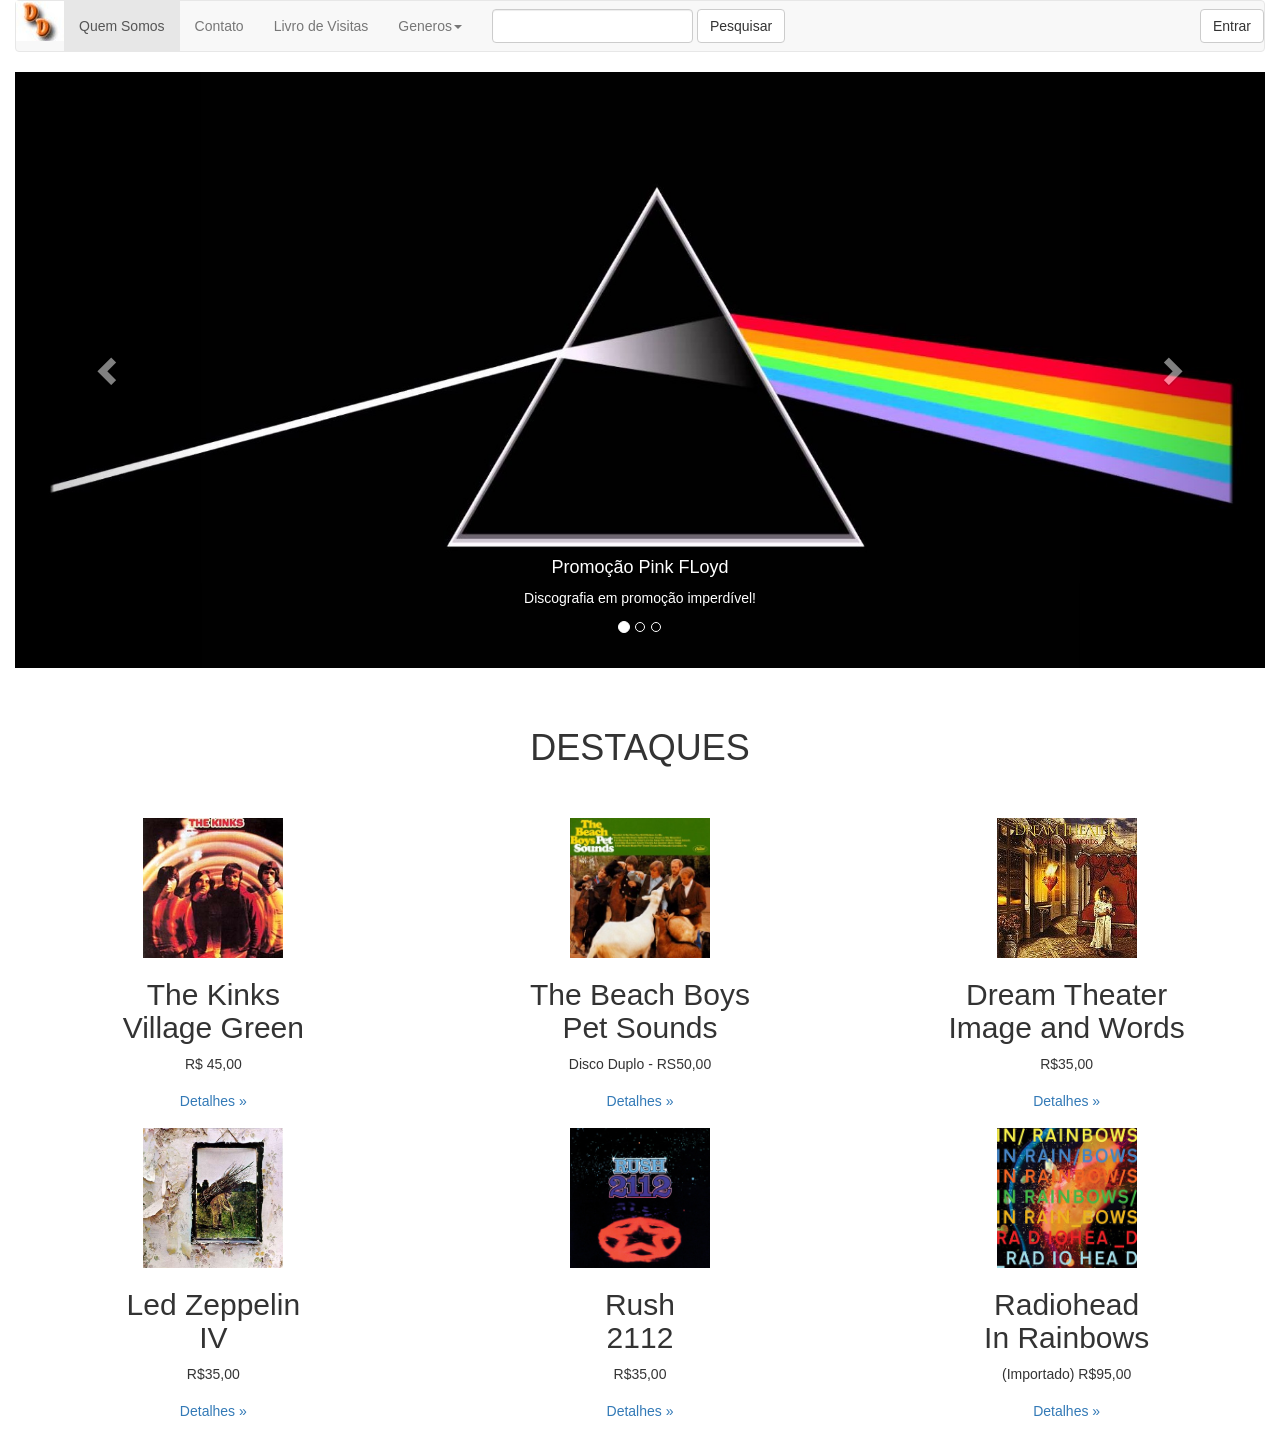
==== src/index.html @ 492e1161 "Added files via upload" ====
<!DOCTYPE html>
<html lang="pt-br">
  <head>
    <meta charset="utf-8">
    <meta http-equiv="X-UA-Compatible" content="IE=edge">
    <meta name="viewport" content="width=device-width, initial-scale=1">

    <title>Decibelle Discos</title>

    <meta name="description" content="Source code generated using layoutit.com">
    <meta name="author" content="LayoutIt!">

    <link href="css/bootstrap.min.css" rel="stylesheet">
    <link href="css/style.css" rel="stylesheet">

  </head>
  <body>

    <div class="container-fluid">
	<div class="row">
		<div class="col-md-12">
			<nav class="navbar navbar-default" role="navigation">
				<div class="navbar-header">					 
					<img src="./image/dd.jpg" title="Decibelle Discos">
				</div>
				
				<div class="collapse navbar-collapse" id="bs-example-navbar-collapse-1">
					<ul class="nav navbar-nav">
						<li class="active">
							<a href="#">Quem Somos</a>
						</li>
						<li>
							<a href="#">Contato</a>
						</li>
						<li>
							<a href="#">Livro de Visitas</a>
						</li>
						<li class="dropdown">
							 <a href="#" class="dropdown-toggle" data-toggle="dropdown">Generos<strong class="caret"></strong></a>
							<ul class="dropdown-menu">
								<li>
									<a href="#">Rock Classico</a>
								</li>
								<li>
									<a href="#">Rock Alternativo</a>
								</li>
								<li>
									<a href="#">Pop-Rock</a>
								</li>
								<li>
									<a href="#">Rock Progressivo</a>
								</li>
								<li>
									<a href="#">New Wave</a>
								</li>
								<li>
									<a href="#">Hip-Hop</a>
								</li>
								<li>
									<a href="#">Anos 60</a>
								</li>
								<li>
									<a href="#">Anos 70</a>
								</li>
								<li>
									<a href="#">Anos 80</a>
								</li>
								<li>
									<a href="#">Anos 90</a>
								</li>
								<li class="divider">
								</li>
								<li>
									<a href="#">Lista de Generos</a>
								</li>
								
							</ul>
						</li>
					</ul>
					<form class="navbar-form navbar-left" role="search">
						<div class="form-group">
							<input type="text" class="form-control">
						</div> 
						<button type="submit" class="btn btn-default">
							Pesquisar
						</button>
					</form>
					<ul class="nav navbar-nav navbar-right">
						
						<button type="button" class="btn btn-default navbar-btn">Entrar</button>

					</ul>
				</div>
				
			</nav>
			<div class="carousel slide" id="carousel-734630">
				<ol class="carousel-indicators">
					<li class="active" data-slide-to="0" data-target="#carousel-734630">
					</li>
					<li data-slide-to="1" data-target="#carousel-734630">
					</li>
					<li data-slide-to="2" data-target="#carousel-734630">
					</li>
				</ol>
				<div class="carousel-inner">
					<div class="item active">
						<img alt="Carousel Bootstrap First" src="./image/floyd.jpg">
						<div class="carousel-caption">
							<h4>
								Promoção Pink FLoyd
							</h4>
							<p>
								Discografia em promoção imperdível!
							</p>
						</div>
					</div>
					<div class="item">
						<img alt="Carousel Bootstrap Second" src="./image/led.jpg">
						<div class="carousel-caption">
							<h4>
								<b>Anos 70</b>
							</h4>
							<p>
								Confira os Classicos do rock dos anos 70!
							</p>
						</div>
					</div>
					<div class="item">
						<img alt="Carousel Bootstrap Third" src="./image/radiohead.jpg">
						<div class="carousel-caption">
							<h4>
								Rock Alternativo
							</h4>
							<p>
								Radiohead, Blur, Pavement e muito mais!
							</p>
						</div>
					</div>
				</div> <a class="left carousel-control" href="#carousel-734630" data-slide="prev"><span class="glyphicon glyphicon-chevron-left"></span></a> <a class="right carousel-control" href="#carousel-734630" data-slide="next"><span class="glyphicon glyphicon-chevron-right"></span></a>
			</div>
		</div>
	</div><br><br>
		<h1 align="center">DESTAQUES</h1> <br> <br>
	<div class="row">
		<div class="col-md-4">
			<img src="./image/kinks.jpg" height="140" width="140" class="img-responsive center-block">
			<h2 align="center">
				The Kinks<br>
				Village Green
			</h2>
			<p align="center">
				R$ 45,00
			</p>
			<p>
				<a class="btn" href="#">Detalhes »</a>
			</p>
		</div>
		<div class="col-md-4">
			<img src="./image/petsounds.jpg" width="140"; height="140"; class="img-responsive center-block">
			<h2 align="center">
				The Beach Boys<br>
				Pet Sounds
			</h2>
			<p align="center">
				Disco Duplo - RS50,00
			</p>
			<p>
				<a class="btn" href="#">Detalhes »</a>
			</p>
		</div>
		<div class="col-md-4">
			<img src="./image/dt.jpg" width="140" height="140" class="img-responsive center-block">
			<h2 align="center">
				Dream Theater<br>
				Image and Words
			</h2>
			<p align="center">
				R$35,00
			</p>
			<p>
				<a class="btn" href="#">Detalhes »</a>
			</p>
		</div>
	</div>
	<div class="row">
		<div class="col-md-4">
			<img src="./image/led4.jpg" width="140" height="140" class="img-responsive center-block">
			<h2>
				Led Zeppelin<br>
				IV
			</h2>
			<p>
				R$35,00
			</p>
			<p>
				<a class="btn" href="#">Detalhes »</a>
			</p>
		</div>
		<div class="col-md-4">
			<img src="./image/rush.jpg" width="140" height="140" class="img-responsive center-block">
			<h2>
				Rush<br>
				2112
			</h2>
			<p>
				R$35,00
			</p>
			<p>
				<a class="btn" href="#">Detalhes »</a>
			</p>
		</div>
		<div class="col-md-4">
			<img src="./image/inr.jpg" width="140" height="140" class="img-responsive center-block">
			<h2>
				Radiohead<br>
				In Rainbows
			</h2>
			<p>
				(Importado) R$95,00
			</p>
			<p>
				<a class="btn" href="#">Detalhes »</a>
			</p>
		</div>
	</div>
</div>

    <script src="js/jquery.min.js"></script>
    <script src="js/bootstrap.min.js"></script>
    <script src="js/scripts.js"></script>
  </body>
</html>
---- src/css/style.css ----
h2 {
	text-align: center;
}
p {
	text-align: center;
}
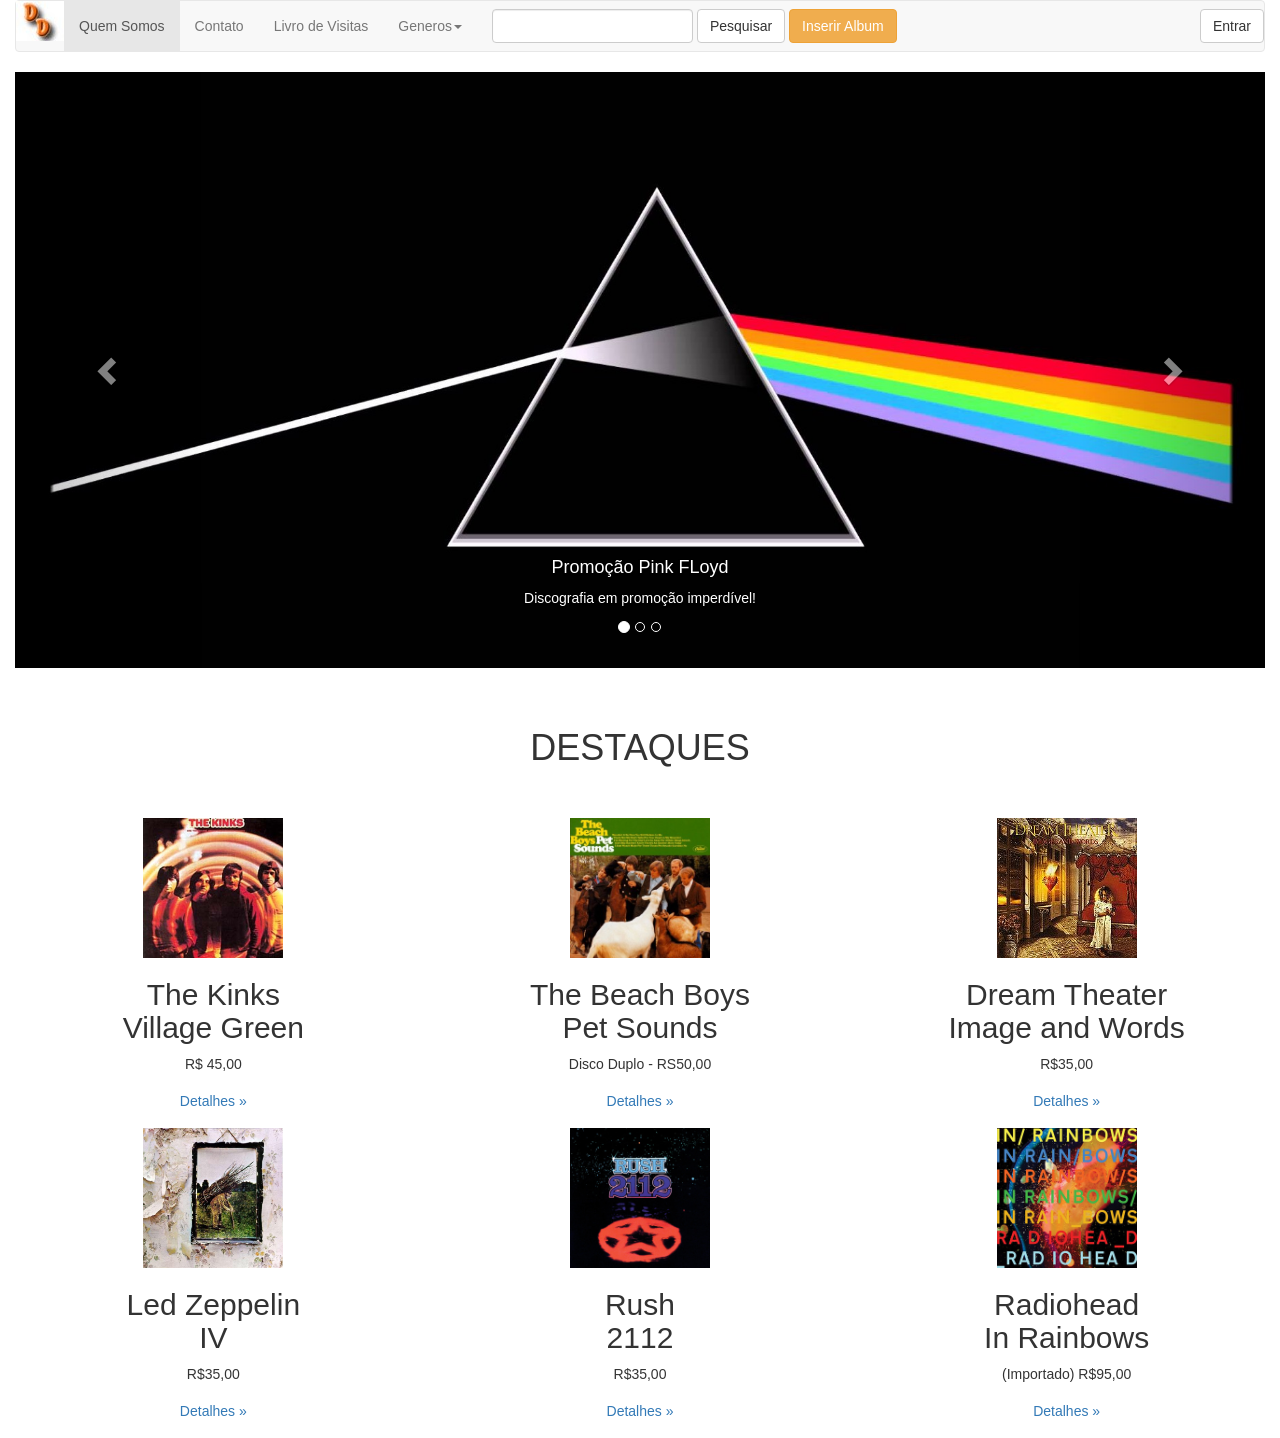
==== commit 1fcef187: "Added files via upload" ====
--- a/src/index.html
+++ b/src/index.html
@@ -12,6 +12,9 @@
 
     <link href="css/bootstrap.min.css" rel="stylesheet">
     <link href="css/style.css" rel="stylesheet">
+
+    <script type="text/javascript" src="js/jquery.min.js"></script>
+    <script type="text/javascript" src="js/load.js"></script>
 
   </head>
   <body>
@@ -84,6 +87,7 @@
 						<button type="submit" class="btn btn-default">
 							Pesquisar
 						</button>
+						<a href="index2.html"button class="btn btn-warning" role="button">Inserir Album</a>
 					</form>
 					<ul class="nav navbar-nav navbar-right">
 						
